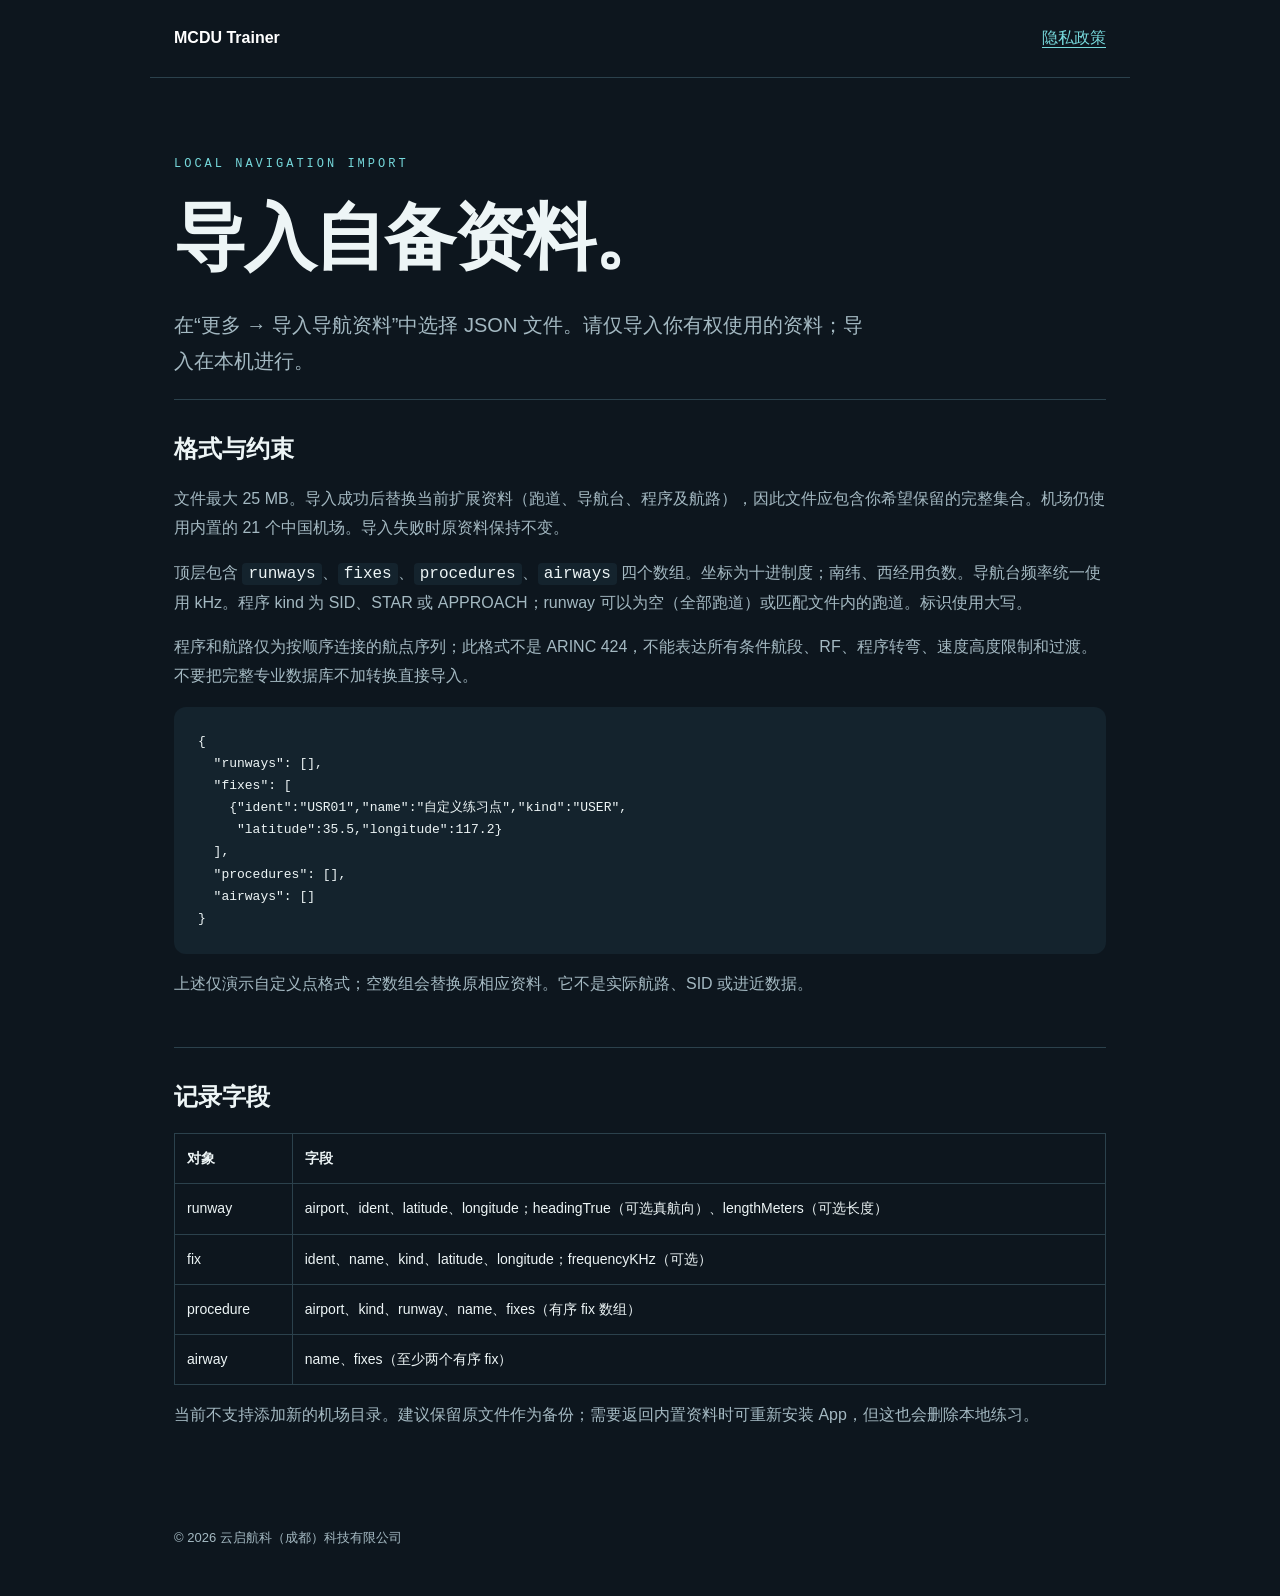
==== data.html @ 1fb32c71 "Publish MCDU Trainer support and privacy documentation" ====
<!doctype html><html lang="zh-CN"><meta charset="utf-8"><meta name="viewport" content="width=device-width,initial-scale=1"><title>MCDU Trainer · 导航资料格式</title><link rel="stylesheet" href="style.css"><body><header><a href="./">MCDU Trainer</a><nav><a href="privacy.html">隐私政策</a></nav></header><main><p class="eyebrow">LOCAL NAVIGATION IMPORT</p><h1>导入自备资料。</h1><p class="lead">在“更多 → 导入导航资料”中选择 JSON 文件。请仅导入你有权使用的资料；导入在本机进行。</p>
<section><h2>格式与约束</h2><p>文件最大 25 MB。导入成功后替换当前扩展资料（跑道、导航台、程序及航路），因此文件应包含你希望保留的完整集合。机场仍使用内置的 21 个中国机场。导入失败时原资料保持不变。</p><p>顶层包含 <code>runways</code>、<code>fixes</code>、<code>procedures</code>、<code>airways</code> 四个数组。坐标为十进制度；南纬、西经用负数。导航台频率统一使用 kHz。程序 kind 为 SID、STAR 或 APPROACH；runway 可以为空（全部跑道）或匹配文件内的跑道。标识使用大写。</p><p>程序和航路仅为按顺序连接的航点序列；此格式不是 ARINC 424，不能表达所有条件航段、RF、程序转弯、速度高度限制和过渡。不要把完整专业数据库不加转换直接导入。</p><pre>{
  "runways": [],
  "fixes": [
    {"ident":"USR01","name":"自定义练习点","kind":"USER",
     "latitude":35.5,"longitude":117.2}
  ],
  "procedures": [],
  "airways": []
}</pre><p>上述仅演示自定义点格式；空数组会替换原相应资料。它不是实际航路、SID 或进近数据。</p></section>
<section><h2>记录字段</h2><table><tr><th>对象</th><th>字段</th></tr><tr><td>runway</td><td>airport、ident、latitude、longitude；headingTrue（可选真航向）、lengthMeters（可选长度）</td></tr><tr><td>fix</td><td>ident、name、kind、latitude、longitude；frequencyKHz（可选）</td></tr><tr><td>procedure</td><td>airport、kind、runway、name、fixes（有序 fix 数组）</td></tr><tr><td>airway</td><td>name、fixes（至少两个有序 fix）</td></tr></table><p>当前不支持添加新的机场目录。建议保留原文件作为备份；需要返回内置资料时可重新安装 App，但这也会删除本地练习。</p></section></main><footer>© 2026 云启航科（成都）科技有限公司</footer></body></html>
---- style.css ----
:root{color-scheme:dark;--bg:#0d161e;--panel:#14232d;--text:#edf5f6;--dim:#a4b9c2;--line:#2b414c;--accent:#76d8db}*{box-sizing:border-box}html{scroll-behavior:smooth}body{margin:0;background:var(--bg);color:var(--text);font:16px/1.8 -apple-system,BlinkMacSystemFont,"Segoe UI",sans-serif}header,main,footer{max-width:980px;margin:auto;padding:24px}header{display:flex;gap:24px;justify-content:space-between;border-bottom:1px solid var(--line)}header>a{font-weight:750;color:white;text-decoration:none}nav{display:flex;gap:20px}a{color:var(--accent);text-underline-offset:4px}h1{font-size:clamp(38px,7vw,72px);line-height:1.15;letter-spacing:-2px;margin:20px 0 28px}h2{font-size:24px;line-height:1.4;margin:0 0 20px}.eyebrow{letter-spacing:3px;color:var(--accent);font:12px/2 ui-monospace,monospace;margin-top:50px}.lead{font-size:20px;max-width:700px;color:var(--dim)}.facts{display:flex;flex-wrap:wrap;gap:12px;margin:32px 0 60px}.facts span{padding:6px 16px;border:1px solid var(--line);border-radius:100px}section{padding:32px 0;border-top:1px solid var(--line)}p,li{color:var(--dim)}li{padding:5px 0}code{background:var(--panel);padding:2px 6px;border-radius:4px;color:var(--text)}pre{overflow:auto;background:var(--panel);padding:24px;border-radius:12px;font:13px/1.7 ui-monospace,monospace}footer{font-size:13px;color:var(--dim);padding-bottom:48px}table{border-collapse:collapse;width:100%;font-size:14px}td,th{padding:12px;text-align:left;border:1px solid var(--line)}@media(max-width:560px){header{display:block}nav{margin-top:12px;font-size:14px}main{padding-top:8px}h1{letter-spacing:-1px}.eyebrow{margin-top:28px}}
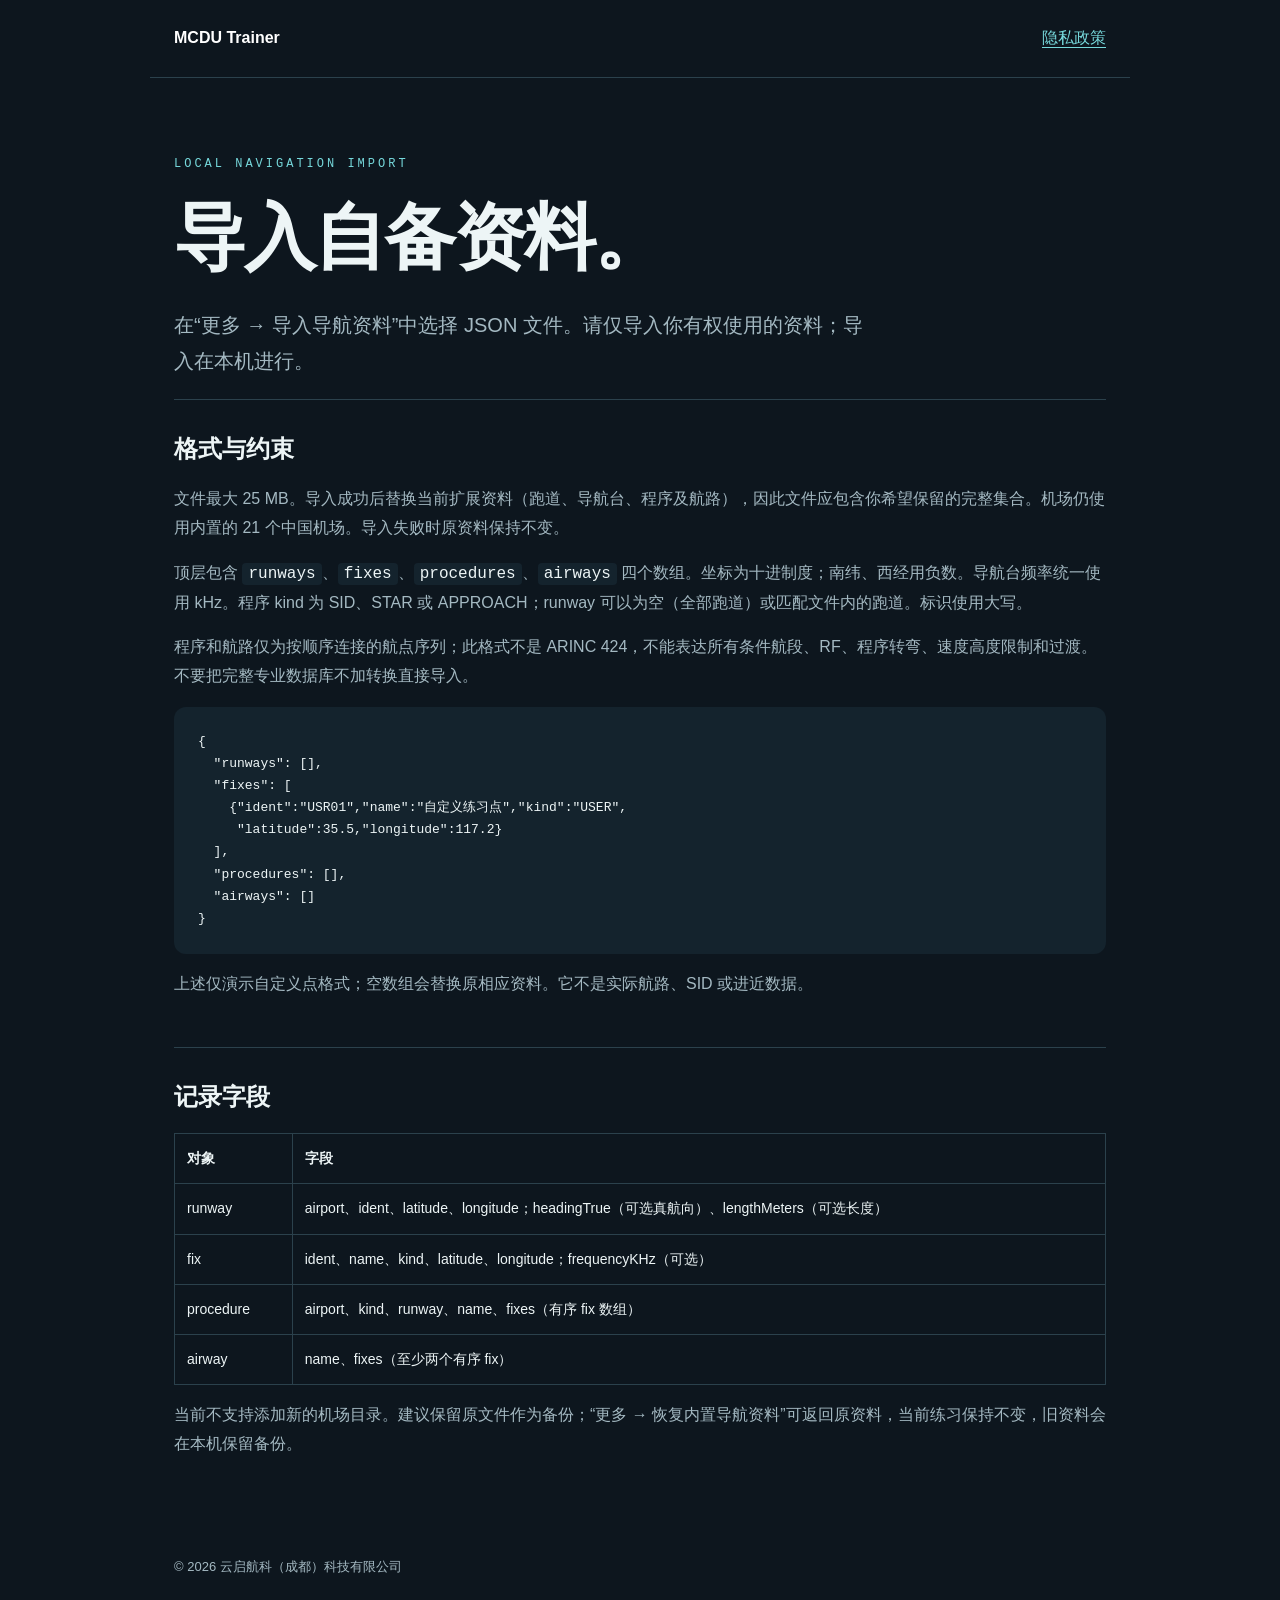
==== commit 20f19e81: "Document navigation restore without losing practice" ====
--- a/data.html
+++ b/data.html
@@ -8,4 +8,4 @@
   "procedures": [],
   "airways": []
 }</pre><p>上述仅演示自定义点格式；空数组会替换原相应资料。它不是实际航路、SID 或进近数据。</p></section>
-<section><h2>记录字段</h2><table><tr><th>对象</th><th>字段</th></tr><tr><td>runway</td><td>airport、ident、latitude、longitude；headingTrue（可选真航向）、lengthMeters（可选长度）</td></tr><tr><td>fix</td><td>ident、name、kind、latitude、longitude；frequencyKHz（可选）</td></tr><tr><td>procedure</td><td>airport、kind、runway、name、fixes（有序 fix 数组）</td></tr><tr><td>airway</td><td>name、fixes（至少两个有序 fix）</td></tr></table><p>当前不支持添加新的机场目录。建议保留原文件作为备份；需要返回内置资料时可重新安装 App，但这也会删除本地练习。</p></section></main><footer>© 2026 云启航科（成都）科技有限公司</footer></body></html>
+<section><h2>记录字段</h2><table><tr><th>对象</th><th>字段</th></tr><tr><td>runway</td><td>airport、ident、latitude、longitude；headingTrue（可选真航向）、lengthMeters（可选长度）</td></tr><tr><td>fix</td><td>ident、name、kind、latitude、longitude；frequencyKHz（可选）</td></tr><tr><td>procedure</td><td>airport、kind、runway、name、fixes（有序 fix 数组）</td></tr><tr><td>airway</td><td>name、fixes（至少两个有序 fix）</td></tr></table><p>当前不支持添加新的机场目录。建议保留原文件作为备份；“更多 → 恢复内置导航资料”可返回原资料，当前练习保持不变，旧资料会在本机保留备份。</p></section></main><footer>© 2026 云启航科（成都）科技有限公司</footer></body></html>
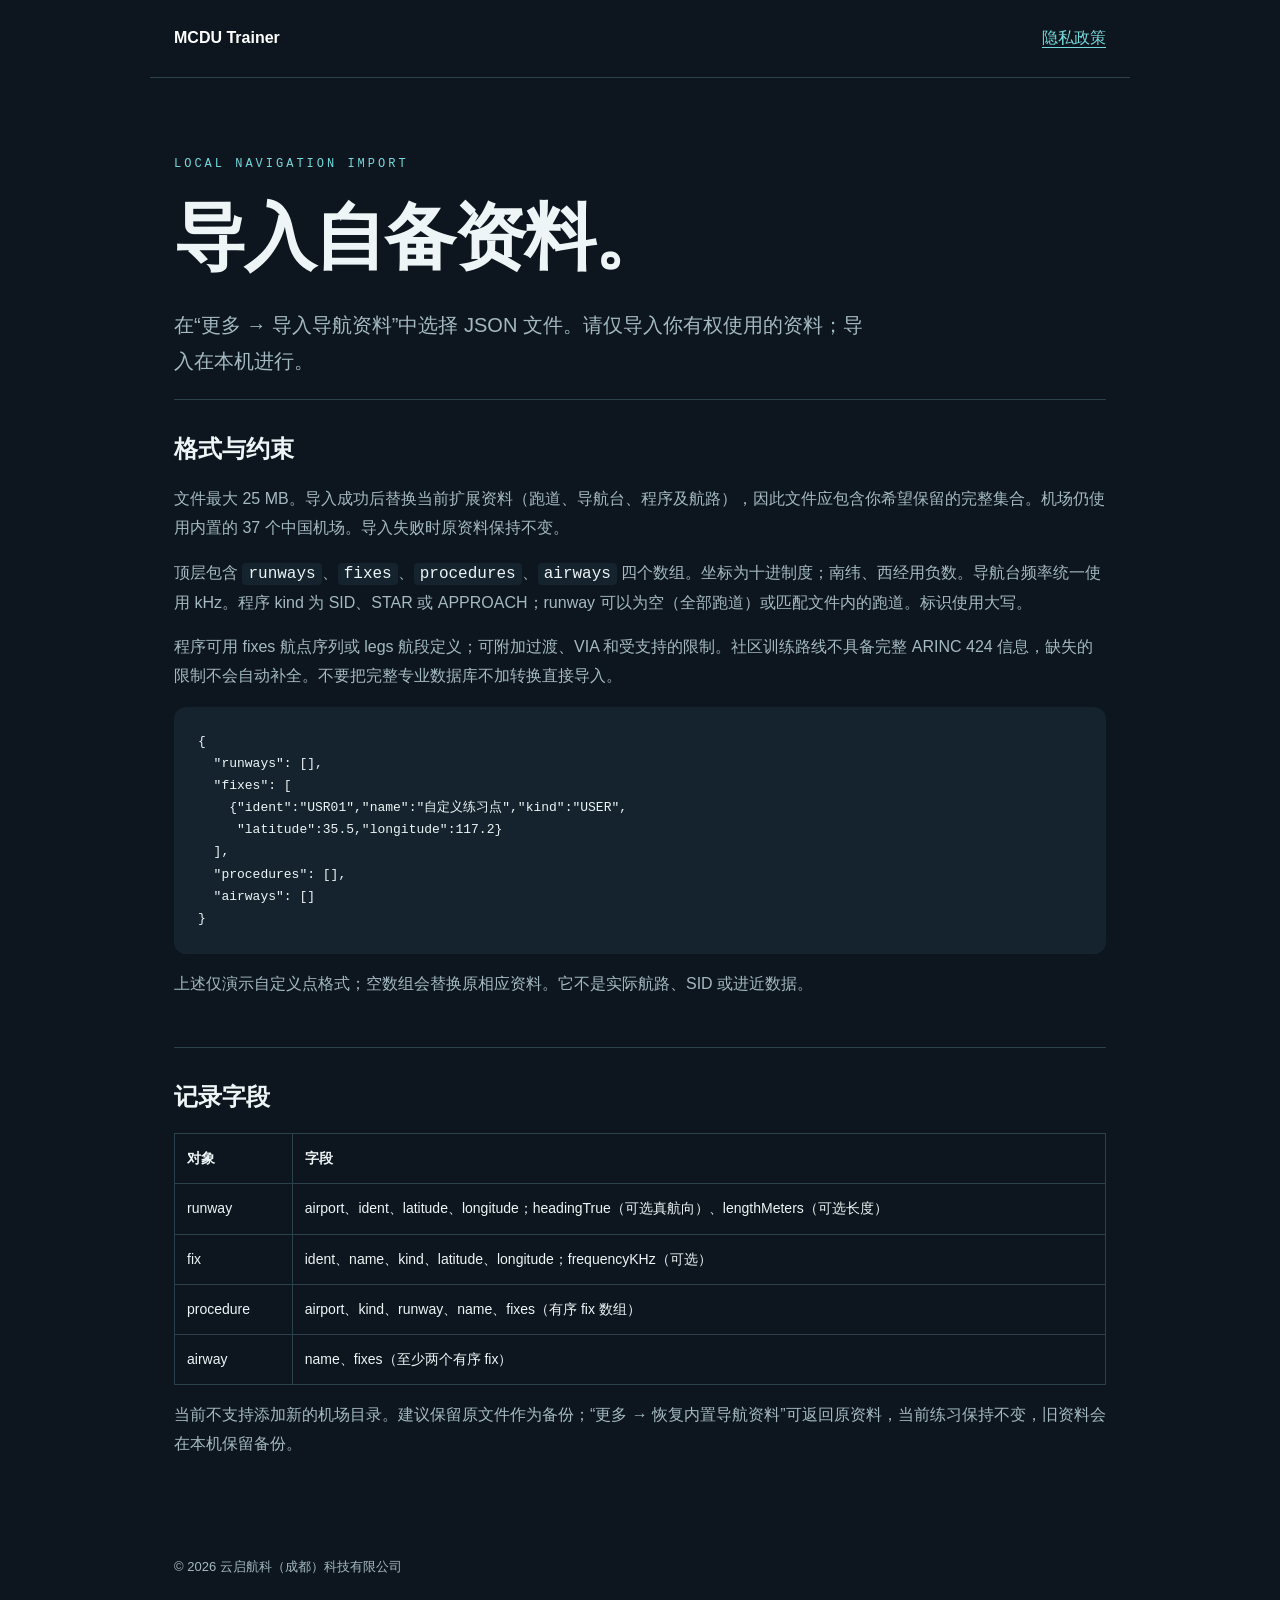
==== commit 553c1b54: "Document Chinese community navigation coverage and source package" ====
--- a/data.html
+++ b/data.html
@@ -1,5 +1,5 @@
 <!doctype html><html lang="zh-CN"><meta charset="utf-8"><meta name="viewport" content="width=device-width,initial-scale=1"><title>MCDU Trainer · 导航资料格式</title><link rel="stylesheet" href="style.css"><body><header><a href="./">MCDU Trainer</a><nav><a href="privacy.html">隐私政策</a></nav></header><main><p class="eyebrow">LOCAL NAVIGATION IMPORT</p><h1>导入自备资料。</h1><p class="lead">在“更多 → 导入导航资料”中选择 JSON 文件。请仅导入你有权使用的资料；导入在本机进行。</p>
-<section><h2>格式与约束</h2><p>文件最大 25 MB。导入成功后替换当前扩展资料（跑道、导航台、程序及航路），因此文件应包含你希望保留的完整集合。机场仍使用内置的 21 个中国机场。导入失败时原资料保持不变。</p><p>顶层包含 <code>runways</code>、<code>fixes</code>、<code>procedures</code>、<code>airways</code> 四个数组。坐标为十进制度；南纬、西经用负数。导航台频率统一使用 kHz。程序 kind 为 SID、STAR 或 APPROACH；runway 可以为空（全部跑道）或匹配文件内的跑道。标识使用大写。</p><p>程序和航路仅为按顺序连接的航点序列；此格式不是 ARINC 424，不能表达所有条件航段、RF、程序转弯、速度高度限制和过渡。不要把完整专业数据库不加转换直接导入。</p><pre>{
+<section><h2>格式与约束</h2><p>文件最大 25 MB。导入成功后替换当前扩展资料（跑道、导航台、程序及航路），因此文件应包含你希望保留的完整集合。机场仍使用内置的 37 个中国机场。导入失败时原资料保持不变。</p><p>顶层包含 <code>runways</code>、<code>fixes</code>、<code>procedures</code>、<code>airways</code> 四个数组。坐标为十进制度；南纬、西经用负数。导航台频率统一使用 kHz。程序 kind 为 SID、STAR 或 APPROACH；runway 可以为空（全部跑道）或匹配文件内的跑道。标识使用大写。</p><p>程序可用 fixes 航点序列或 legs 航段定义；可附加过渡、VIA 和受支持的限制。社区训练路线不具备完整 ARINC 424 信息，缺失的限制不会自动补全。不要把完整专业数据库不加转换直接导入。</p><pre>{
   "runways": [],
   "fixes": [
     {"ident":"USR01","name":"自定义练习点","kind":"USER",
